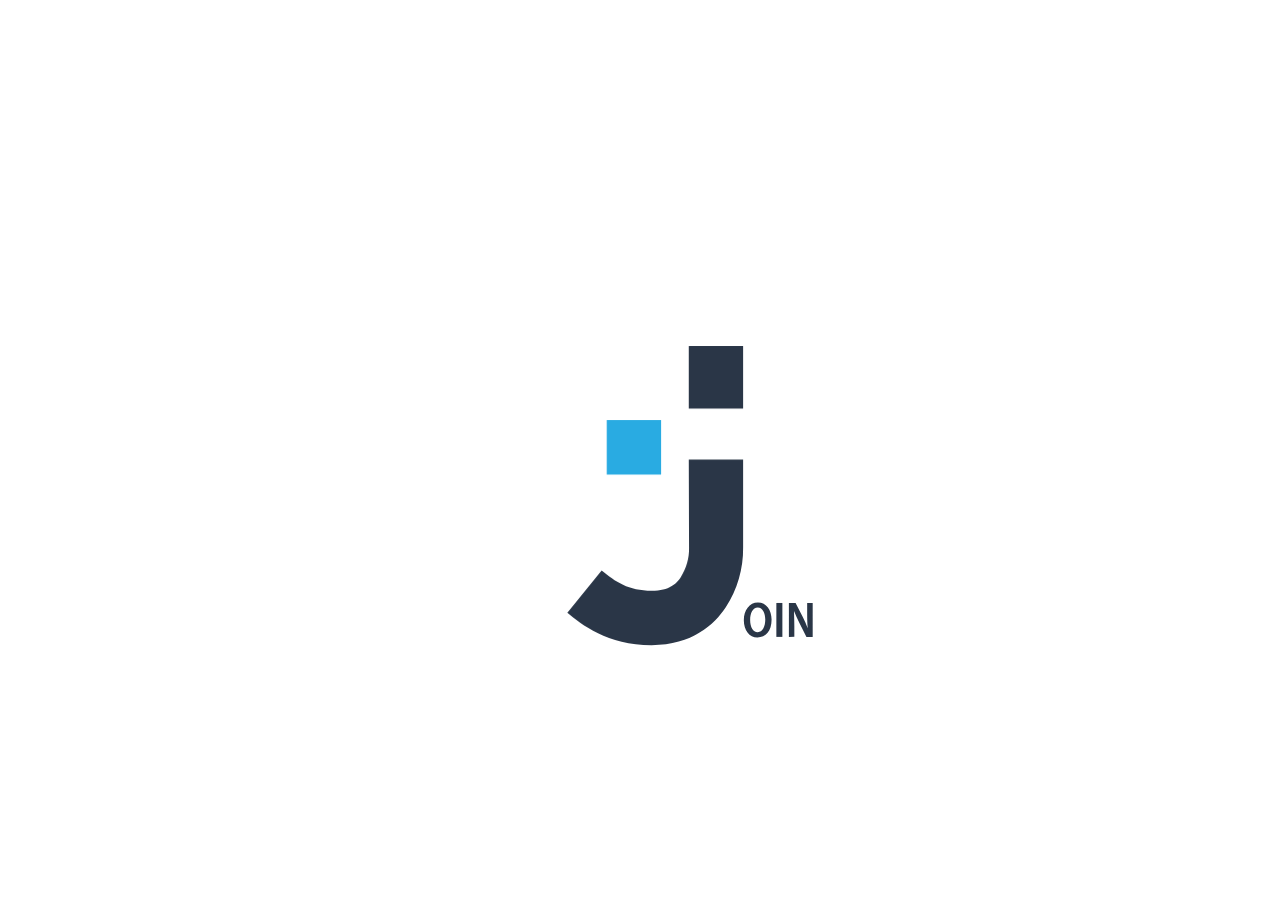
==== index.html @ 2c503736 "first commit" ====
<!DOCTYPE html>
<html lang="en">

<head>
    <meta charset="UTF-8">
    <meta name="viewport" content="width=device-width, initial-scale=1.0">
    <title>Firebase Setup</title>
    <script src="./js/firebase.js"></script>
</head>

<body onload="indexHtmlInit()">

</body>

</html>
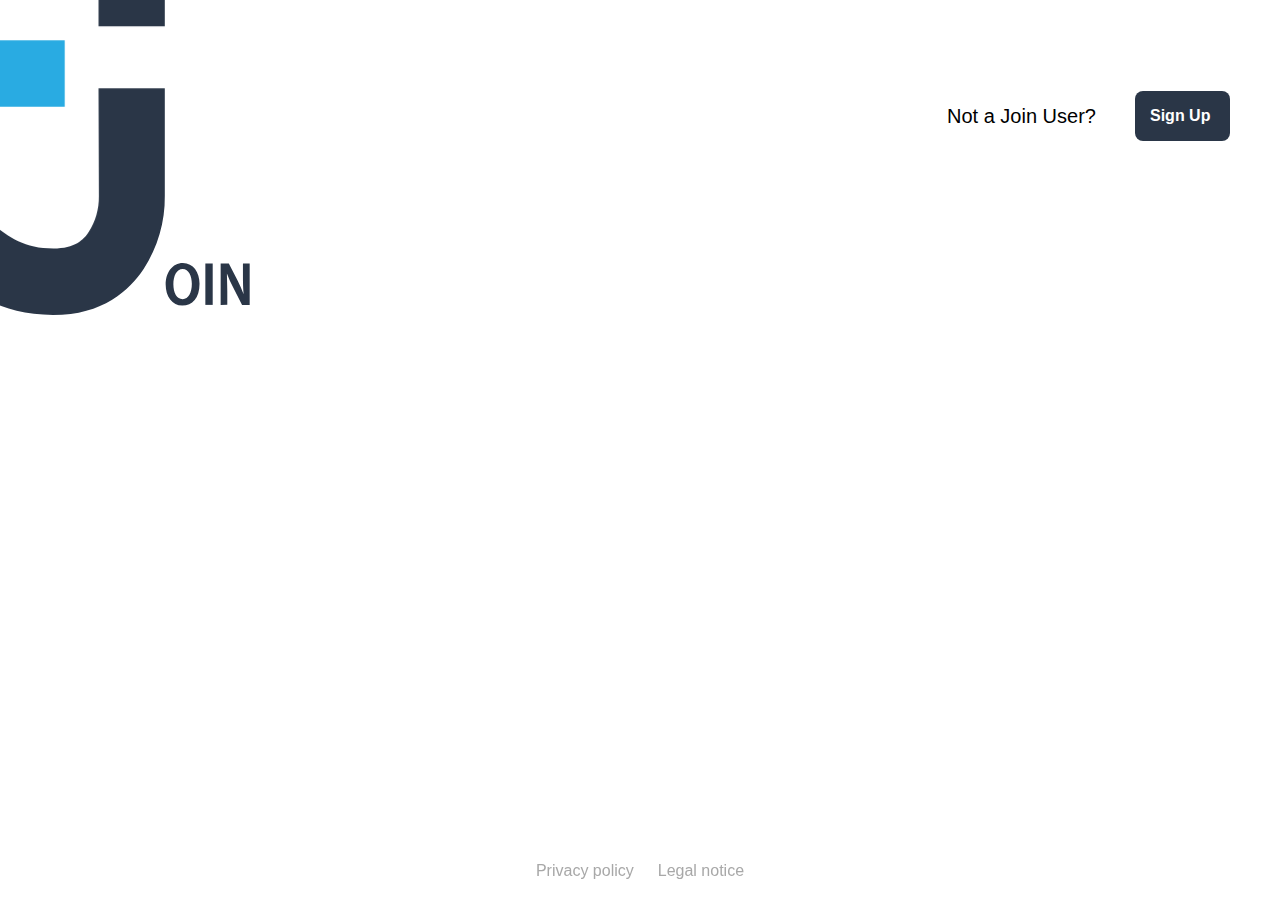
==== commit c0b60b8e: "JSDoc finished, templates Now in templates.js, signup form bug fixed, JS functions shortened" ====
--- a/index.html
+++ b/index.html
@@ -5,6 +5,7 @@
     <meta charset="UTF-8">
     <meta name="viewport" content="width=device-width, initial-scale=1.0">
     <title>Firebase Setup</title>
+    <script src="./js/templates.js"></script>
     <script src="./js/firebase.js"></script>
 </head>
 
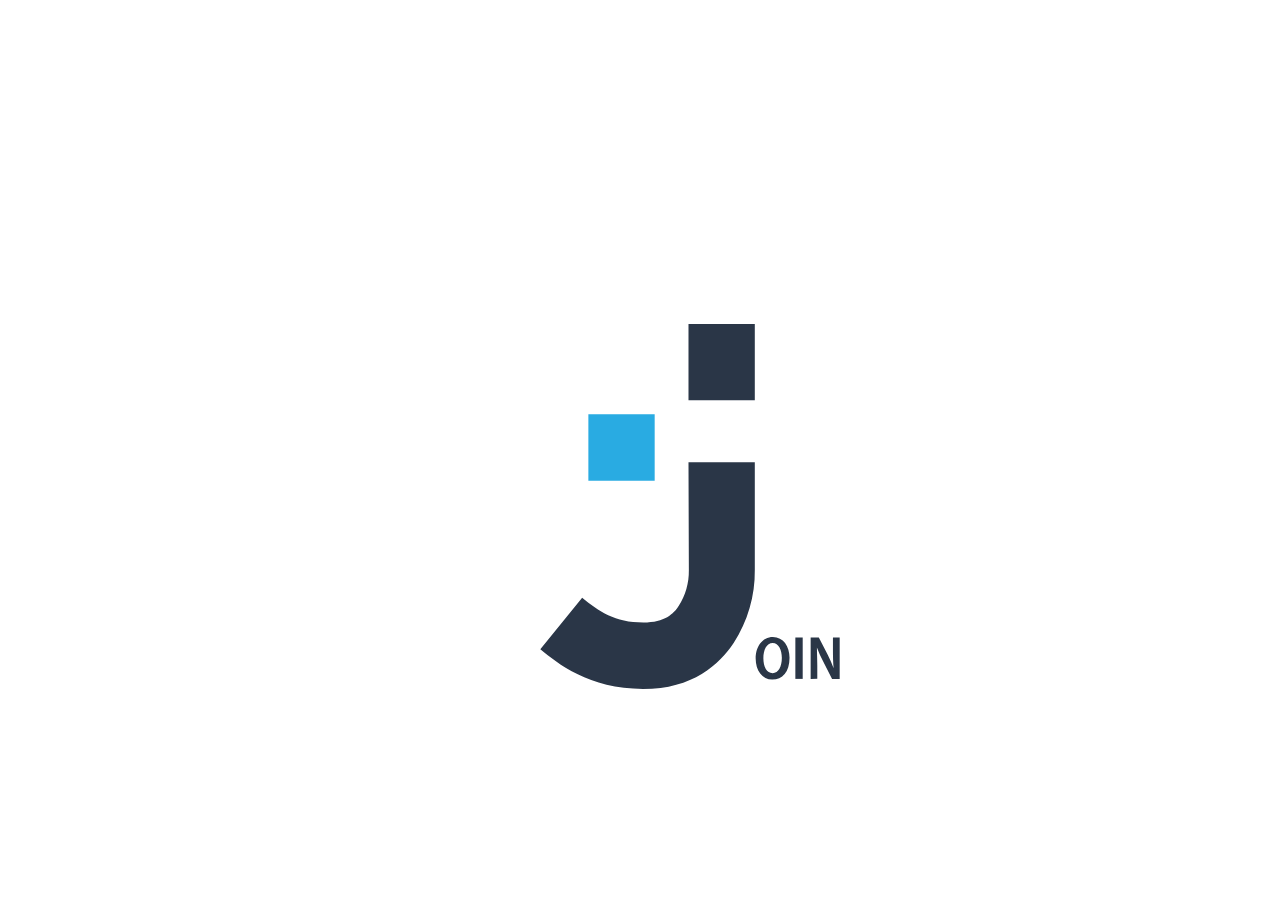
==== commit f7088b71: "added favicon on all sites" ====
--- a/index.html
+++ b/index.html
@@ -5,6 +5,7 @@
     <meta charset="UTF-8">
     <meta name="viewport" content="width=device-width, initial-scale=1.0">
     <title>Firebase Setup</title>
+    <link rel="icon" type="image/x-icon" href="./img/logo_mobile.svg" />
     <script src="./js/templates.js"></script>
     <script src="./js/firebase.js"></script>
 </head>
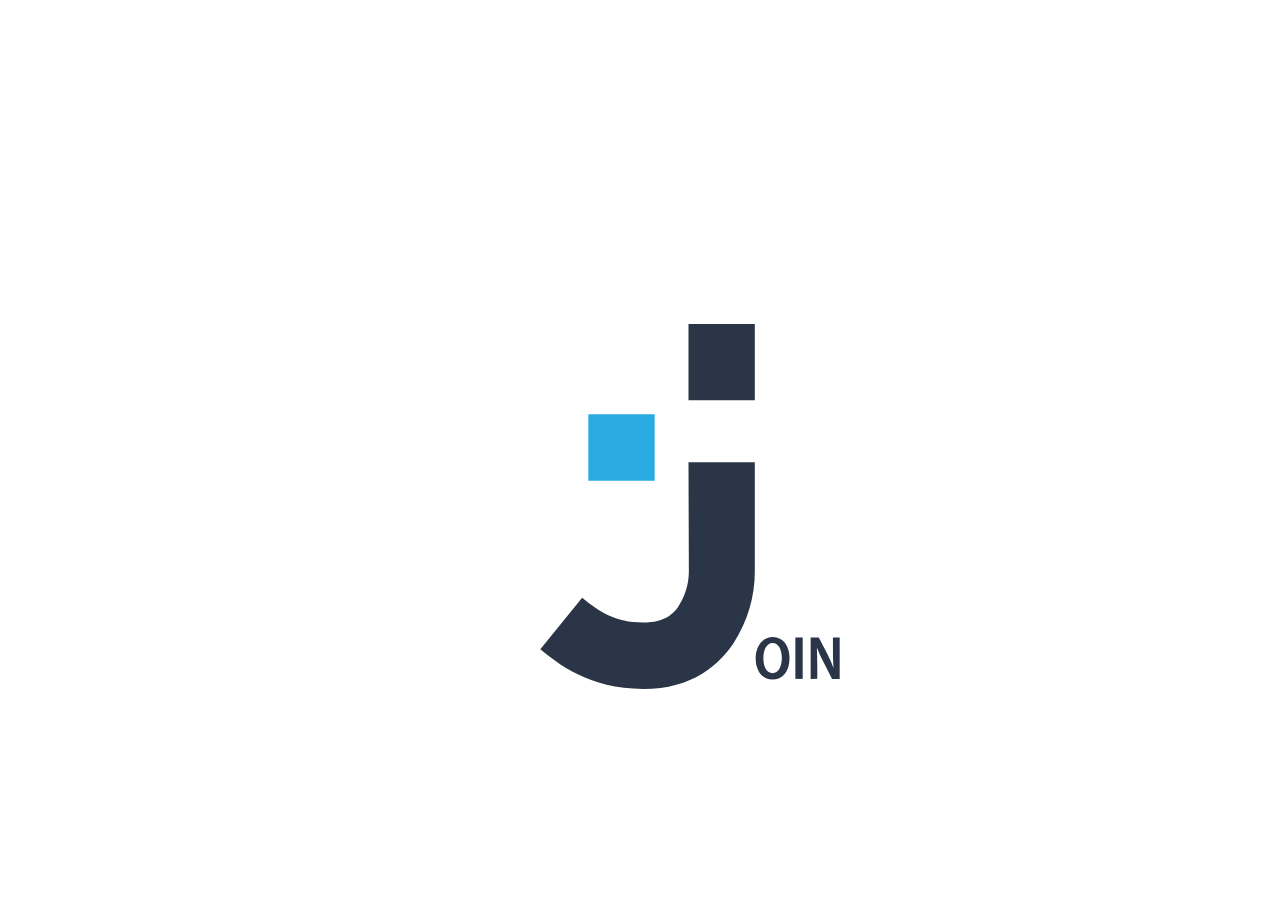
==== commit 526cc559: "shortened some functions and shortened all too long js and css files" ====
--- a/index.html
+++ b/index.html
@@ -4,10 +4,11 @@
 <head>
     <meta charset="UTF-8">
     <meta name="viewport" content="width=device-width, initial-scale=1.0">
-    <title>Firebase Setup</title>
+    <title>Join - Login</title>
     <link rel="icon" type="image/x-icon" href="./img/logo_mobile.svg" />
     <script src="./js/templates.js"></script>
     <script src="./js/firebase.js"></script>
+    <script src="./js/firebase2.js"></script>
 </head>
 
 <body onload="indexHtmlInit()">
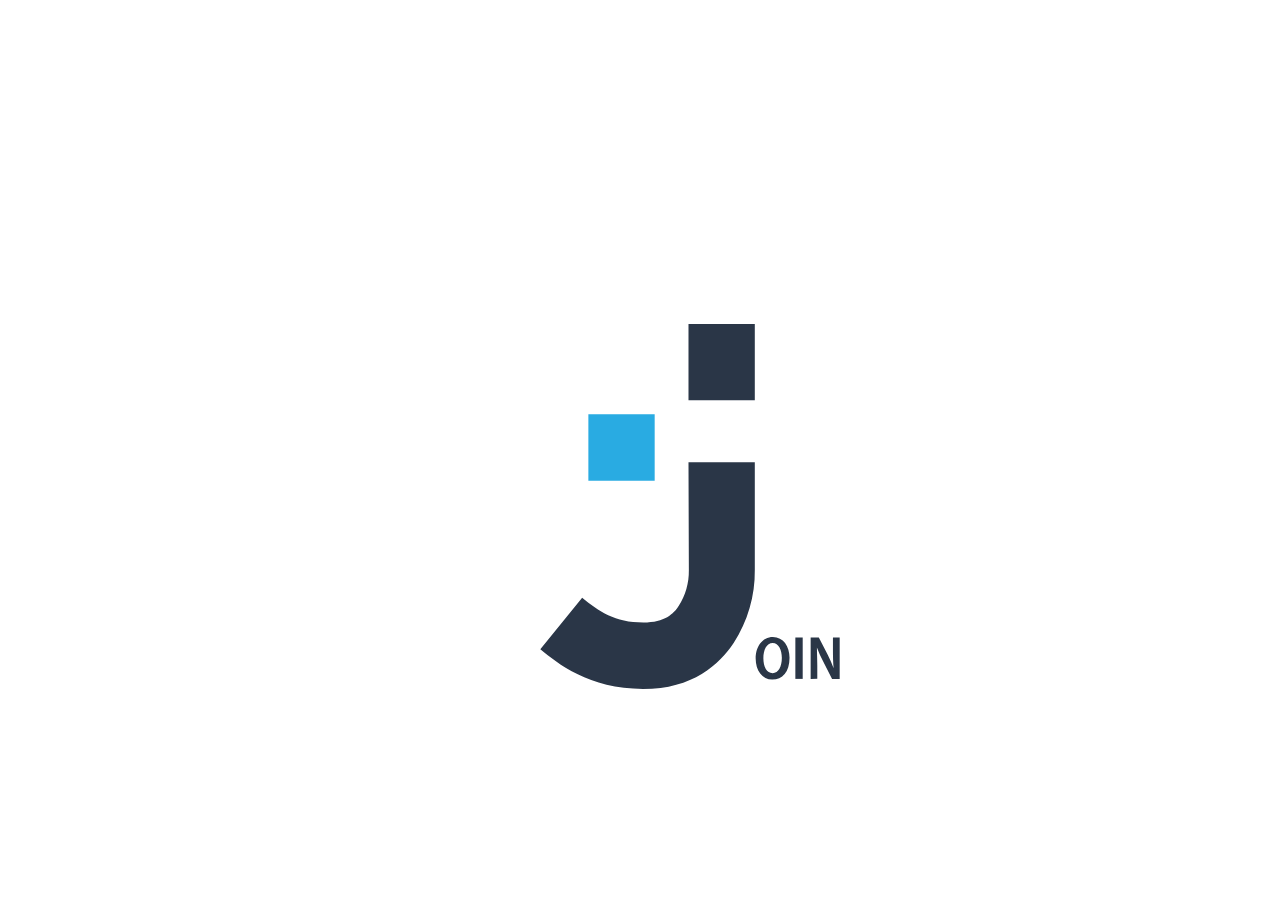
==== commit 79628620: "corrected js file names" ====
--- a/index.html
+++ b/index.html
@@ -7,8 +7,8 @@
     <title>Join - Login</title>
     <link rel="icon" type="image/x-icon" href="./img/logo_mobile.svg" />
     <script src="./js/templates.js"></script>
-    <script src="./js/firebase.js"></script>
-    <script src="./js/firebase2.js"></script>
+    <script src="./js/firebaseDatabaseFunctions.js"></script>
+    <script src="./js/firebaseUserRendering.js"></script>
 </head>
 
 <body onload="indexHtmlInit()">
